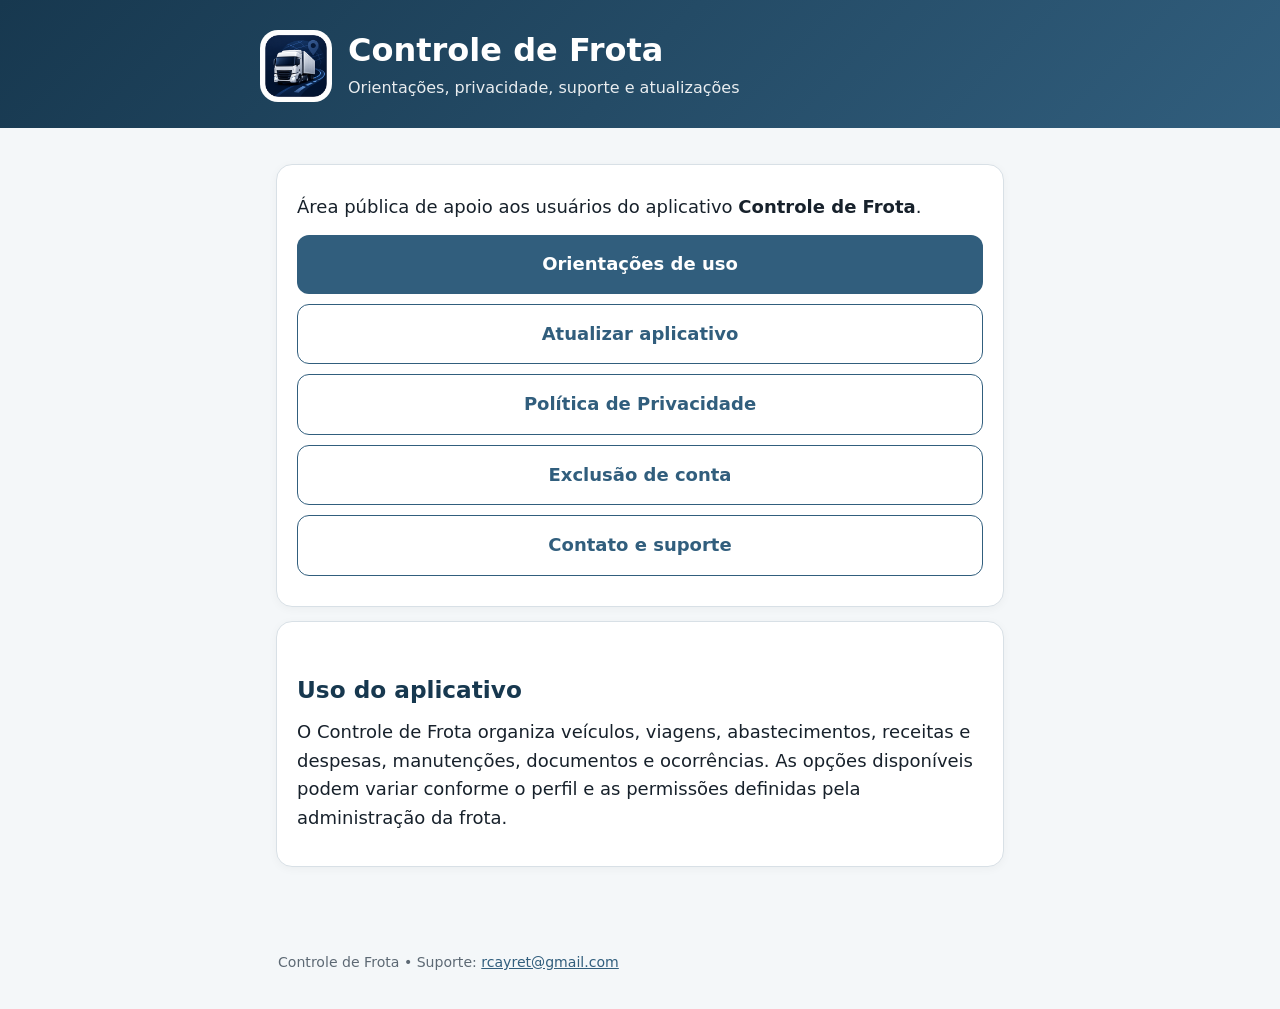
==== index.html @ 61c91149 "Publica site inicial do Controle de Frota Publica site inicial do Controle de Frota" ====
<!doctype html><html lang="pt-BR"><head><meta charset="utf-8"><meta name="viewport" content="width=device-width,initial-scale=1"><title>Controle de Frota</title><link rel="stylesheet" href="css/style.css"></head><body>
<header><div class="header-inner"><div class="brand"><img src="assets/app_icon.png" alt="Ícone Controle de Frota"><div><h1>Controle de Frota</h1><p class="subtitle">Orientações, privacidade, suporte e atualizações</p></div></div></div></header>
<main>
<div class="card"><p>Área pública de apoio aos usuários do aplicativo <strong>Controle de Frota</strong>.</p>
<a class="button" href="manual/">Orientações de uso</a>
<a class="button secondary" href="atualizar/">Atualizar aplicativo</a>
<a class="button secondary" href="privacidade/">Política de Privacidade</a>
<a class="button secondary" href="excluir-conta/">Exclusão de conta</a>
<a class="button secondary" href="contato/">Contato e suporte</a></div>
<div class="card"><h2>Uso do aplicativo</h2><p>O Controle de Frota organiza veículos, viagens, abastecimentos, receitas e despesas, manutenções, documentos e ocorrências. As opções disponíveis podem variar conforme o perfil e as permissões definidas pela administração da frota.</p></div>
</main><footer>Controle de Frota • Suporte: <a href="mailto:rcayret@gmail.com">rcayret@gmail.com</a></footer></body></html>
---- css/style.css ----
:root {
  color-scheme: light dark;
  --brand: #315e7d;
  --brand-dark: #17384f;
  --surface: #ffffff;
  --surface-alt: #f4f7f9;
  --text: #17212b;
  --muted: #5d6974;
  --border: #d8e0e6;
  --danger: #9b2530;
  --max: 760px;
}
* { box-sizing: border-box; }
html { scroll-behavior: smooth; }
body {
  margin: 0;
  font-family: system-ui, -apple-system, BlinkMacSystemFont, "Segoe UI", sans-serif;
  background: var(--surface-alt);
  color: var(--text);
  line-height: 1.58;
  font-size: 18px;
}
a { color: var(--brand); }
header {
  background: linear-gradient(135deg, var(--brand-dark), var(--brand));
  color: white;
  padding: 30px 20px 26px;
}
.header-inner, main, footer { max-width: var(--max); margin: 0 auto; }
.brand { display: flex; align-items: center; gap: 16px; }
.brand img { width: 72px; height: 72px; border-radius: 18px; }
h1 { font-size: 2rem; line-height: 1.15; margin: 0; }
.subtitle { opacity: .9; margin: 6px 0 0; font-size: 1rem; }
main { padding: 22px 16px 48px; }
.card {
  background: var(--surface);
  border: 1px solid var(--border);
  border-radius: 16px;
  padding: 20px;
  margin: 14px 0;
  box-shadow: 0 2px 10px rgba(0,0,0,.04);
}
h2 { font-size: 1.45rem; margin: 30px 0 10px; color: var(--brand-dark); }
h3 { font-size: 1.12rem; margin: 22px 0 6px; }
p { margin: 8px 0 14px; }
ul, ol { padding-left: 26px; }
li { margin: 7px 0; }
.button {
  display: block;
  width: 100%;
  padding: 15px 17px;
  margin: 10px 0;
  border-radius: 12px;
  background: var(--brand);
  color: white;
  text-decoration: none;
  font-weight: 700;
  text-align: center;
}
.button.secondary { background: transparent; color: var(--brand); border: 1px solid var(--brand); }
.button.disabled { background: #9aa6ae; pointer-events: none; }
.note {
  border-left: 5px solid var(--brand);
  padding: 12px 15px;
  background: #eaf2f7;
  border-radius: 8px;
}
.warning { border-left-color: var(--danger); background: #fbecef; }
.small { font-size: .9rem; color: var(--muted); }
.menu-item { padding: 14px 0; border-bottom: 1px solid var(--border); }
.menu-item:last-child { border-bottom: 0; }
.menu-item strong { display: block; font-size: 1.08rem; }
footer { padding: 22px 18px 36px; color: var(--muted); font-size: .88rem; }
code { font-size: .9em; }
@media (prefers-color-scheme: dark) {
  :root {
    --surface: #20262b;
    --surface-alt: #161a1e;
    --text: #edf2f5;
    --muted: #b5c0c8;
    --border: #39444c;
    --brand: #76a8c8;
    --brand-dark: #a8d2ec;
  }
  header { background: linear-gradient(135deg, #0f2737, #315e7d); }
  .note { background: #203643; }
  .warning { background: #44252a; }
}
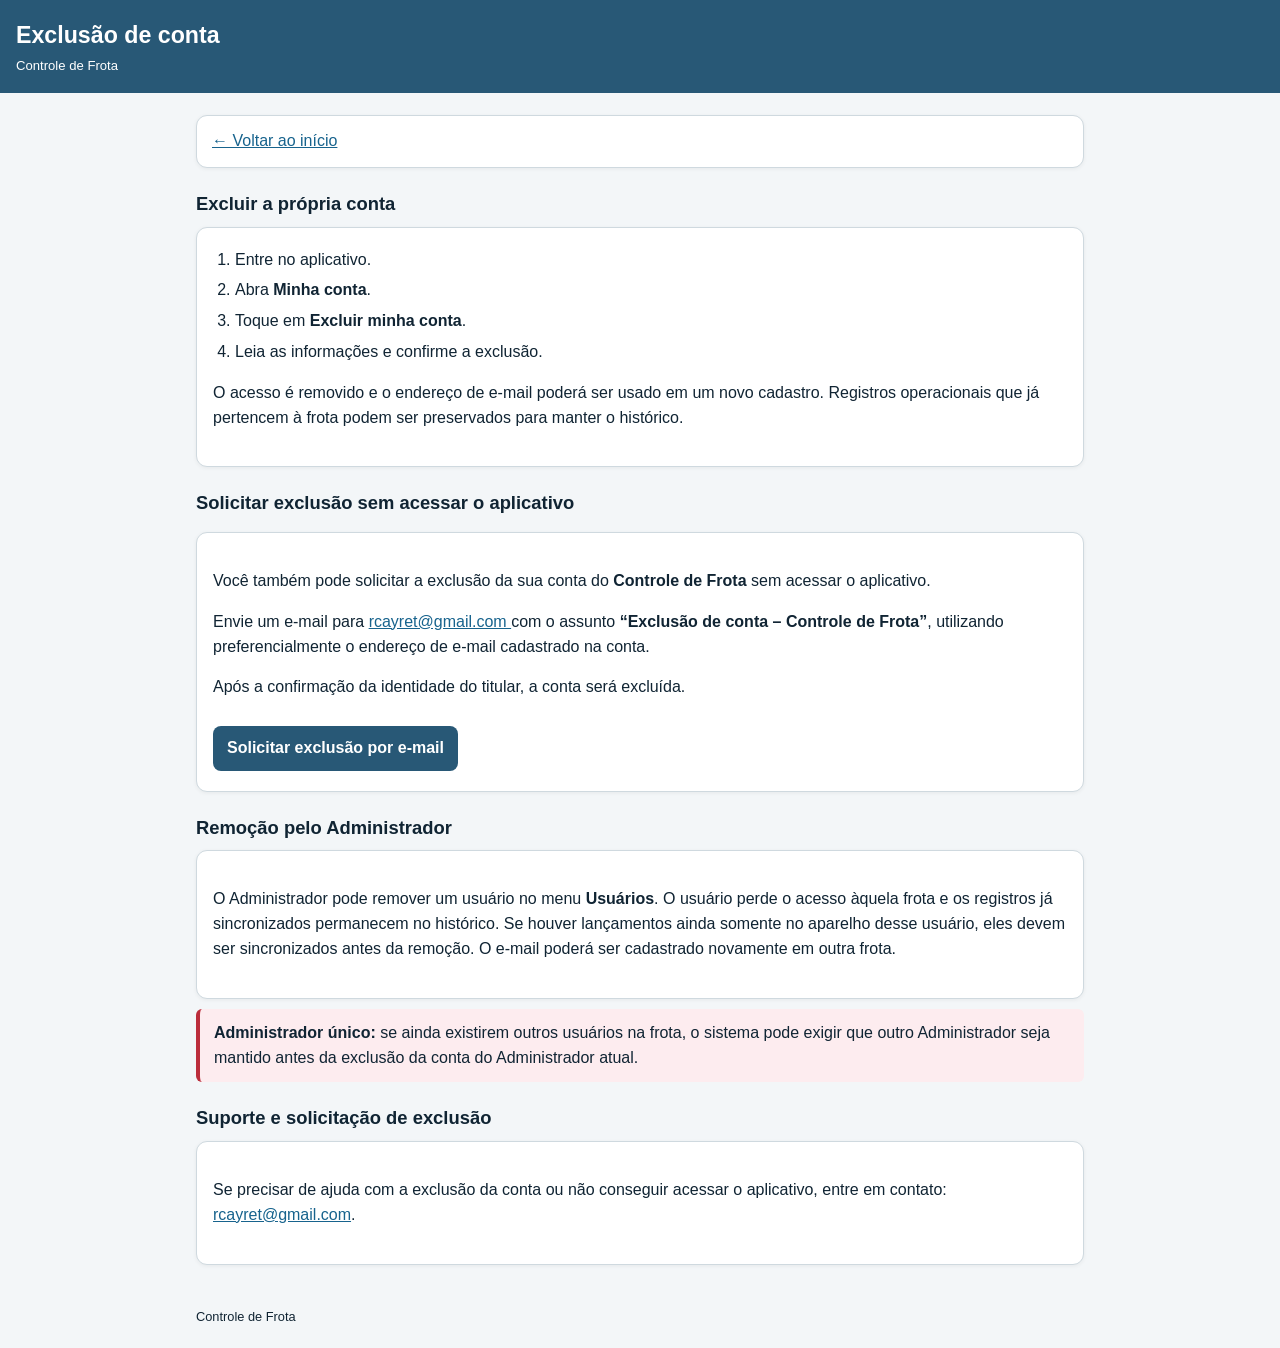
==== commit 9c0d8519: "Add files via upload" ====
--- a/index.html
+++ b/index.html
@@ -1,11 +1,218 @@
-<!doctype html><html lang="pt-BR"><head><meta charset="utf-8"><meta name="viewport" content="width=device-width,initial-scale=1"><title>Controle de Frota</title><link rel="stylesheet" href="css/style.css"></head><body>
-<header><div class="header-inner"><div class="brand"><img src="assets/app_icon.png" alt="Ícone Controle de Frota"><div><h1>Controle de Frota</h1><p class="subtitle">Orientações, privacidade, suporte e atualizações</p></div></div></div></header>
-<main>
-<div class="card"><p>Área pública de apoio aos usuários do aplicativo <strong>Controle de Frota</strong>.</p>
-<a class="button" href="manual/">Orientações de uso</a>
-<a class="button secondary" href="atualizar/">Atualizar aplicativo</a>
-<a class="button secondary" href="privacidade/">Política de Privacidade</a>
-<a class="button secondary" href="excluir-conta/">Exclusão de conta</a>
-<a class="button secondary" href="contato/">Contato e suporte</a></div>
-<div class="card"><h2>Uso do aplicativo</h2><p>O Controle de Frota organiza veículos, viagens, abastecimentos, receitas e despesas, manutenções, documentos e ocorrências. As opções disponíveis podem variar conforme o perfil e as permissões definidas pela administração da frota.</p></div>
-</main><footer>Controle de Frota • Suporte: <a href="mailto:rcayret@gmail.com">rcayret@gmail.com</a></footer></body></html>
+<!DOCTYPE html>
+<html lang="pt-BR">
+<head>
+  <meta charset="UTF-8">
+  <meta name="viewport" content="width=device-width, initial-scale=1.0">
+  <title>Exclusão de conta | Controle de Frota</title>
+  <meta name="description" content="Orientações para exclusão de conta e dados no aplicativo Controle de Frota.">
+  <style>
+    :root {
+      --azul: #285876;
+      --fundo: #f3f6f8;
+      --texto: #102433;
+      --borda: #cfd9df;
+      --link: #17638d;
+      --alerta-fundo: #fdecef;
+      --alerta-borda: #bb2d3b;
+    }
+
+    * {
+      box-sizing: border-box;
+    }
+
+    body {
+      margin: 0;
+      font-family: Arial, Helvetica, sans-serif;
+      color: var(--texto);
+      background: var(--fundo);
+      line-height: 1.55;
+    }
+
+    header {
+      background: var(--azul);
+      color: white;
+      padding: 18px 16px 17px;
+    }
+
+    header h1 {
+      margin: 0;
+      font-size: 1.45rem;
+    }
+
+    header p {
+      margin: 2px 0 0;
+      font-size: 0.82rem;
+    }
+
+    main {
+      max-width: 920px;
+      margin: 0 auto;
+      padding: 22px 16px 42px;
+    }
+
+    .voltar,
+    .card {
+      background: white;
+      border: 1px solid var(--borda);
+      border-radius: 11px;
+      box-shadow: 0 1px 4px rgba(0, 0, 0, 0.06);
+    }
+
+    .voltar {
+      padding: 13px 15px;
+      margin-bottom: 20px;
+    }
+
+    .voltar a,
+    a {
+      color: var(--link);
+    }
+
+    h2 {
+      margin: 22px 0 8px;
+      font-size: 1.15rem;
+    }
+
+    .card {
+      padding: 20px 16px;
+    }
+
+    ol {
+      padding-left: 22px;
+      margin-top: 0;
+    }
+
+    li {
+      margin-bottom: 6px;
+    }
+
+    .solicitacao {
+      margin-top: 14px;
+    }
+
+    .botao-email {
+      display: inline-block;
+      margin-top: 10px;
+      padding: 10px 14px;
+      border-radius: 8px;
+      background: var(--azul);
+      color: white;
+      text-decoration: none;
+      font-weight: 700;
+    }
+
+    .alerta {
+      margin-top: 10px;
+      padding: 12px 14px;
+      background: var(--alerta-fundo);
+      border-left: 4px solid var(--alerta-borda);
+      border-radius: 6px;
+    }
+
+    footer {
+      max-width: 920px;
+      margin: 0 auto;
+      padding: 0 16px 22px;
+      font-size: 0.8rem;
+    }
+
+    @media (max-width: 600px) {
+      header h1 {
+        font-size: 1.35rem;
+      }
+
+      main {
+        padding-top: 20px;
+      }
+
+      .card {
+        padding: 18px 13px;
+      }
+    }
+  </style>
+</head>
+<body>
+
+  <header>
+    <h1>Exclusão de conta</h1>
+    <p>Controle de Frota</p>
+  </header>
+
+  <main>
+    <div class="voltar">
+      <a href="../">← Voltar ao início</a>
+    </div>
+
+    <h2>Excluir a própria conta</h2>
+    <section class="card">
+      <ol>
+        <li>Entre no aplicativo.</li>
+        <li>Abra <strong>Minha conta</strong>.</li>
+        <li>Toque em <strong>Excluir minha conta</strong>.</li>
+        <li>Leia as informações e confirme a exclusão.</li>
+      </ol>
+
+      <p>
+        O acesso é removido e o endereço de e-mail poderá ser usado em um novo cadastro.
+        Registros operacionais que já pertencem à frota podem ser preservados para manter o histórico.
+      </p>
+    </section>
+
+    <h2>Solicitar exclusão sem acessar o aplicativo</h2>
+    <section class="card solicitacao">
+      <p>
+        Você também pode solicitar a exclusão da sua conta do <strong>Controle de Frota</strong>
+        sem acessar o aplicativo.
+      </p>
+
+      <p>
+        Envie um e-mail para
+        <a href="mailto:rcayret@gmail.com?subject=Exclus%C3%A3o%20de%20conta%20-%20Controle%20de%20Frota">
+          rcayret@gmail.com
+        </a>
+        com o assunto <strong>“Exclusão de conta – Controle de Frota”</strong>,
+        utilizando preferencialmente o endereço de e-mail cadastrado na conta.
+      </p>
+
+      <p>
+        Após a confirmação da identidade do titular, a conta será excluída.
+      </p>
+
+      <a class="botao-email"
+         href="mailto:rcayret@gmail.com?subject=Exclus%C3%A3o%20de%20conta%20-%20Controle%20de%20Frota">
+        Solicitar exclusão por e-mail
+      </a>
+    </section>
+
+    <h2>Remoção pelo Administrador</h2>
+    <section class="card">
+      <p>
+        O Administrador pode remover um usuário no menu <strong>Usuários</strong>.
+        O usuário perde o acesso àquela frota e os registros já sincronizados permanecem no histórico.
+        Se houver lançamentos ainda somente no aparelho desse usuário, eles devem ser sincronizados
+        antes da remoção. O e-mail poderá ser cadastrado novamente em outra frota.
+      </p>
+    </section>
+
+    <div class="alerta">
+      <strong>Administrador único:</strong>
+      se ainda existirem outros usuários na frota, o sistema pode exigir que outro Administrador
+      seja mantido antes da exclusão da conta do Administrador atual.
+    </div>
+
+    <h2>Suporte e solicitação de exclusão</h2>
+    <section class="card">
+      <p>
+        Se precisar de ajuda com a exclusão da conta ou não conseguir acessar o aplicativo,
+        entre em contato:
+        <a href="mailto:rcayret@gmail.com">rcayret@gmail.com</a>.
+      </p>
+    </section>
+  </main>
+
+  <footer>
+    Controle de Frota
+  </footer>
+
+</body>
+</html>
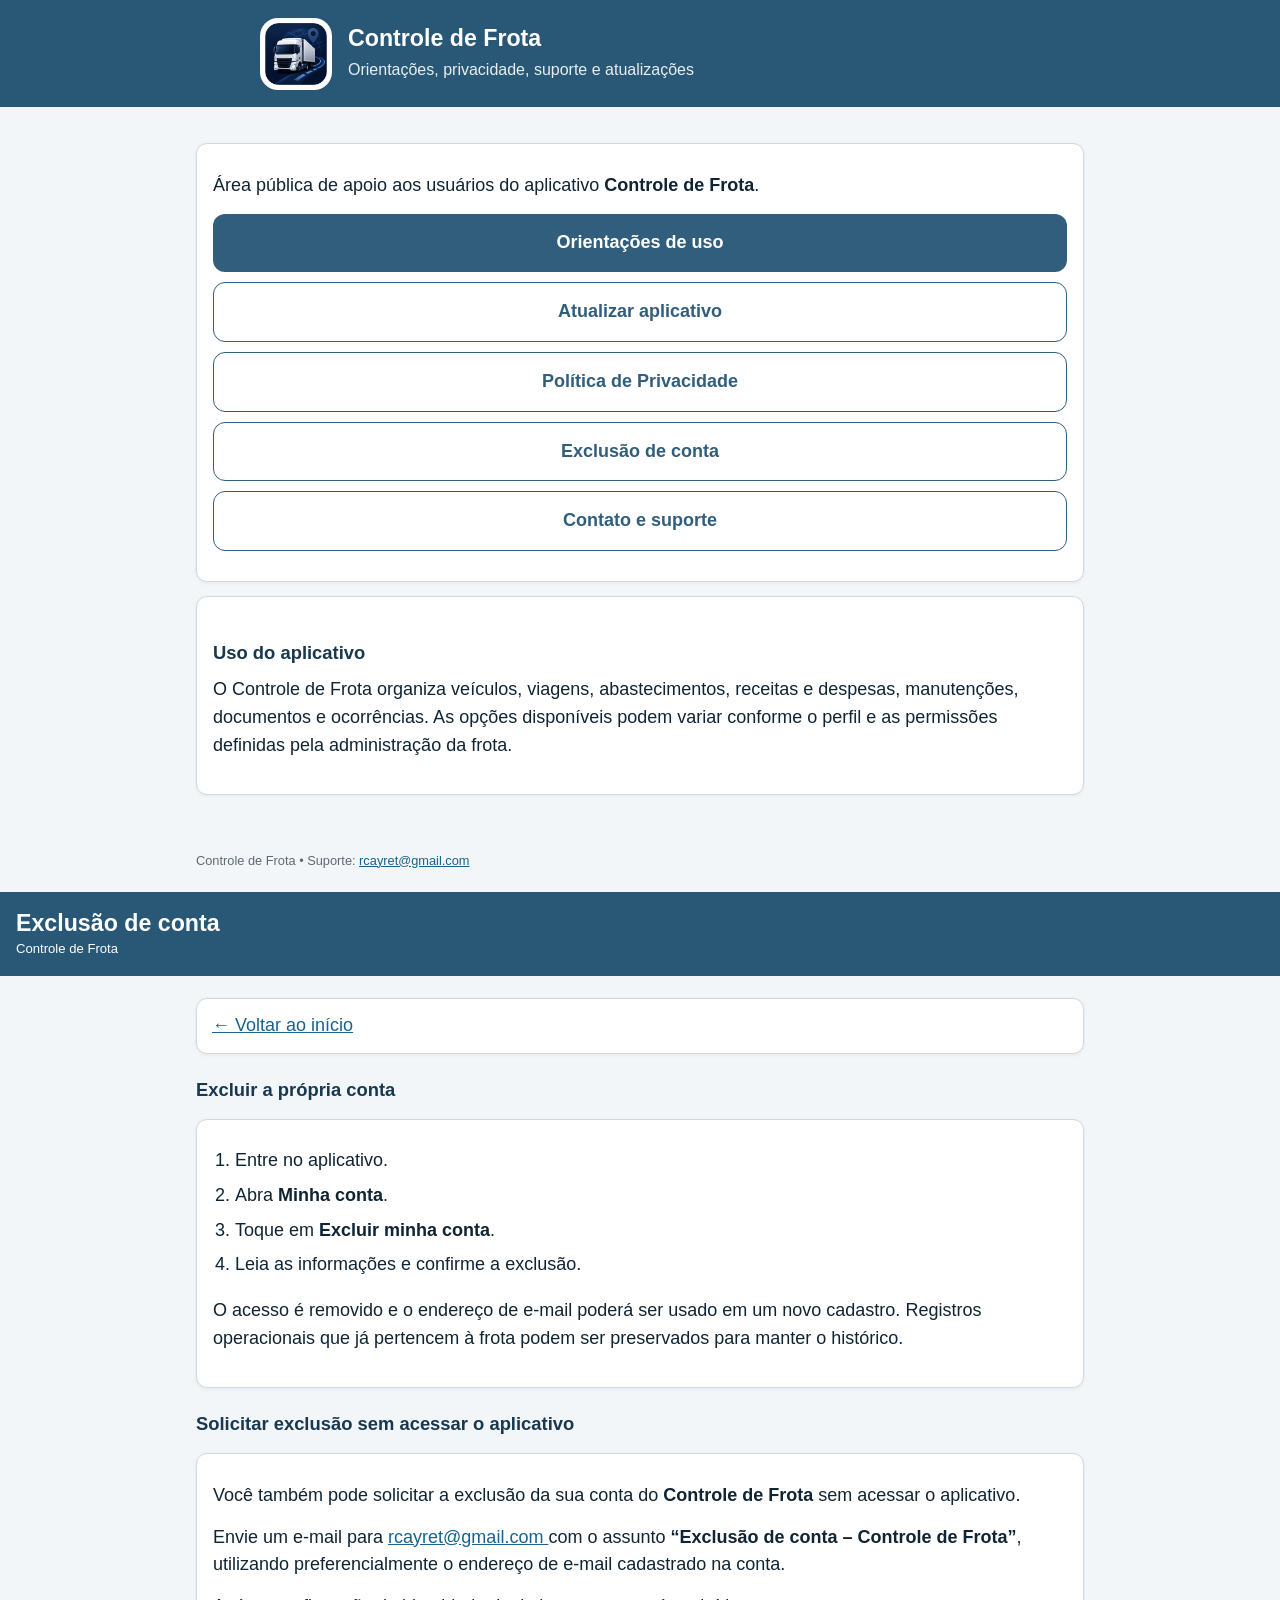
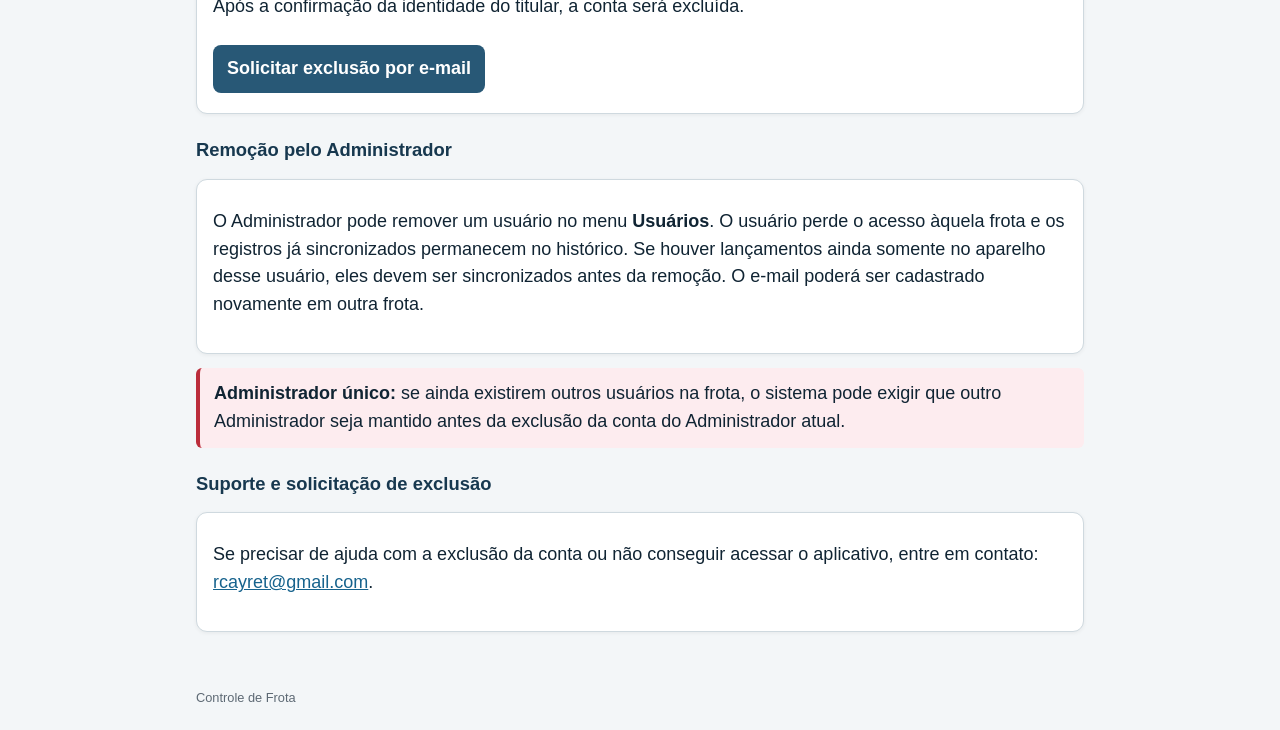
==== commit af471c12: "Restaurar página inicial" ====
--- a/index.html
+++ b/index.html
@@ -1,3 +1,14 @@
+<!doctype html><html lang="pt-BR"><head><meta charset="utf-8"><meta name="viewport" content="width=device-width,initial-scale=1"><title>Controle de Frota</title><link rel="stylesheet" href="css/style.css"></head><body>
+<header><div class="header-inner"><div class="brand"><img src="assets/app_icon.png" alt="Ícone Controle de Frota"><div><h1>Controle de Frota</h1><p class="subtitle">Orientações, privacidade, suporte e atualizações</p></div></div></div></header>
+<main>
+<div class="card"><p>Área pública de apoio aos usuários do aplicativo <strong>Controle de Frota</strong>.</p>
+<a class="button" href="manual/">Orientações de uso</a>
+<a class="button secondary" href="atualizar/">Atualizar aplicativo</a>
+<a class="button secondary" href="privacidade/">Política de Privacidade</a>
+<a class="button secondary" href="excluir-conta/">Exclusão de conta</a>
+<a class="button secondary" href="contato/">Contato e suporte</a></div>
+<div class="card"><h2>Uso do aplicativo</h2><p>O Controle de Frota organiza veículos, viagens, abastecimentos, receitas e despesas, manutenções, documentos e ocorrências. As opções disponíveis podem variar conforme o perfil e as permissões definidas pela administração da frota.</p></div>
+</main><footer>Controle de Frota • Suporte: <a href="mailto:rcayret@gmail.com">rcayret@gmail.com</a></footer></body></html>
 <!DOCTYPE html>
 <html lang="pt-BR">
 <head>
--- a/css/style.css
+++ b/css/style.css
@@ -0,0 +1,88 @@
+:root {
+  color-scheme: light dark;
+  --brand: #315e7d;
+  --brand-dark: #17384f;
+  --surface: #ffffff;
+  --surface-alt: #f4f7f9;
+  --text: #17212b;
+  --muted: #5d6974;
+  --border: #d8e0e6;
+  --danger: #9b2530;
+  --max: 760px;
+}
+* { box-sizing: border-box; }
+html { scroll-behavior: smooth; }
+body {
+  margin: 0;
+  font-family: system-ui, -apple-system, BlinkMacSystemFont, "Segoe UI", sans-serif;
+  background: var(--surface-alt);
+  color: var(--text);
+  line-height: 1.58;
+  font-size: 18px;
+}
+a { color: var(--brand); }
+header {
+  background: linear-gradient(135deg, var(--brand-dark), var(--brand));
+  color: white;
+  padding: 30px 20px 26px;
+}
+.header-inner, main, footer { max-width: var(--max); margin: 0 auto; }
+.brand { display: flex; align-items: center; gap: 16px; }
+.brand img { width: 72px; height: 72px; border-radius: 18px; }
+h1 { font-size: 2rem; line-height: 1.15; margin: 0; }
+.subtitle { opacity: .9; margin: 6px 0 0; font-size: 1rem; }
+main { padding: 22px 16px 48px; }
+.card {
+  background: var(--surface);
+  border: 1px solid var(--border);
+  border-radius: 16px;
+  padding: 20px;
+  margin: 14px 0;
+  box-shadow: 0 2px 10px rgba(0,0,0,.04);
+}
+h2 { font-size: 1.45rem; margin: 30px 0 10px; color: var(--brand-dark); }
+h3 { font-size: 1.12rem; margin: 22px 0 6px; }
+p { margin: 8px 0 14px; }
+ul, ol { padding-left: 26px; }
+li { margin: 7px 0; }
+.button {
+  display: block;
+  width: 100%;
+  padding: 15px 17px;
+  margin: 10px 0;
+  border-radius: 12px;
+  background: var(--brand);
+  color: white;
+  text-decoration: none;
+  font-weight: 700;
+  text-align: center;
+}
+.button.secondary { background: transparent; color: var(--brand); border: 1px solid var(--brand); }
+.button.disabled { background: #9aa6ae; pointer-events: none; }
+.note {
+  border-left: 5px solid var(--brand);
+  padding: 12px 15px;
+  background: #eaf2f7;
+  border-radius: 8px;
+}
+.warning { border-left-color: var(--danger); background: #fbecef; }
+.small { font-size: .9rem; color: var(--muted); }
+.menu-item { padding: 14px 0; border-bottom: 1px solid var(--border); }
+.menu-item:last-child { border-bottom: 0; }
+.menu-item strong { display: block; font-size: 1.08rem; }
+footer { padding: 22px 18px 36px; color: var(--muted); font-size: .88rem; }
+code { font-size: .9em; }
+@media (prefers-color-scheme: dark) {
+  :root {
+    --surface: #20262b;
+    --surface-alt: #161a1e;
+    --text: #edf2f5;
+    --muted: #b5c0c8;
+    --border: #39444c;
+    --brand: #76a8c8;
+    --brand-dark: #a8d2ec;
+  }
+  header { background: linear-gradient(135deg, #0f2737, #315e7d); }
+  .note { background: #203643; }
+  .warning { background: #44252a; }
+}
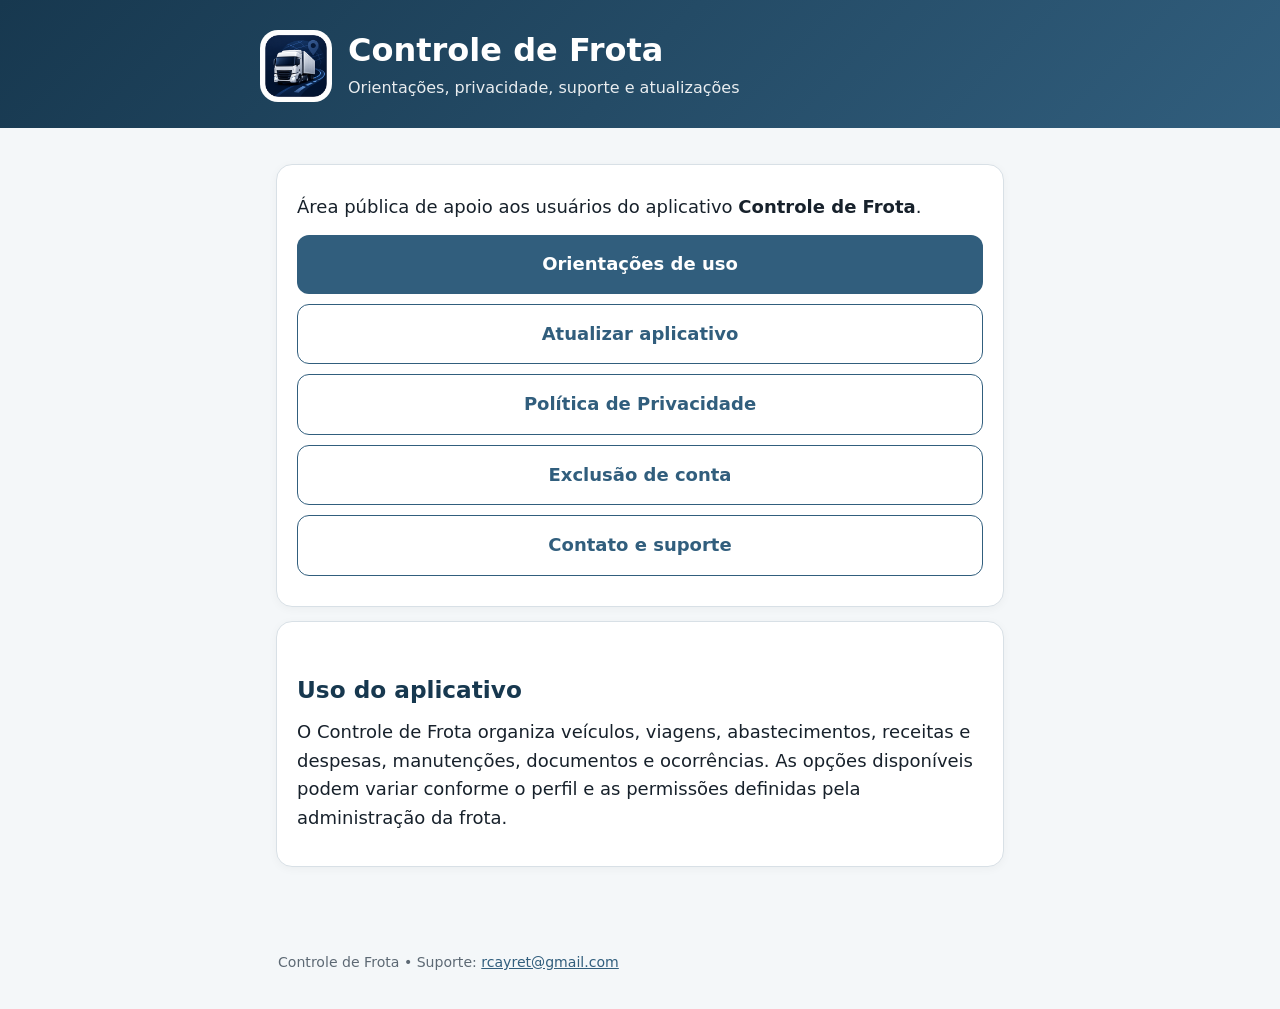
==== commit 5a59da69: "Add files via upload" ====
--- a/index.html
+++ b/index.html
@@ -9,221 +9,3 @@
 <a class="button secondary" href="contato/">Contato e suporte</a></div>
 <div class="card"><h2>Uso do aplicativo</h2><p>O Controle de Frota organiza veículos, viagens, abastecimentos, receitas e despesas, manutenções, documentos e ocorrências. As opções disponíveis podem variar conforme o perfil e as permissões definidas pela administração da frota.</p></div>
 </main><footer>Controle de Frota • Suporte: <a href="mailto:rcayret@gmail.com">rcayret@gmail.com</a></footer></body></html>
-<!DOCTYPE html>
-<html lang="pt-BR">
-<head>
-  <meta charset="UTF-8">
-  <meta name="viewport" content="width=device-width, initial-scale=1.0">
-  <title>Exclusão de conta | Controle de Frota</title>
-  <meta name="description" content="Orientações para exclusão de conta e dados no aplicativo Controle de Frota.">
-  <style>
-    :root {
-      --azul: #285876;
-      --fundo: #f3f6f8;
-      --texto: #102433;
-      --borda: #cfd9df;
-      --link: #17638d;
-      --alerta-fundo: #fdecef;
-      --alerta-borda: #bb2d3b;
-    }
-
-    * {
-      box-sizing: border-box;
-    }
-
-    body {
-      margin: 0;
-      font-family: Arial, Helvetica, sans-serif;
-      color: var(--texto);
-      background: var(--fundo);
-      line-height: 1.55;
-    }
-
-    header {
-      background: var(--azul);
-      color: white;
-      padding: 18px 16px 17px;
-    }
-
-    header h1 {
-      margin: 0;
-      font-size: 1.45rem;
-    }
-
-    header p {
-      margin: 2px 0 0;
-      font-size: 0.82rem;
-    }
-
-    main {
-      max-width: 920px;
-      margin: 0 auto;
-      padding: 22px 16px 42px;
-    }
-
-    .voltar,
-    .card {
-      background: white;
-      border: 1px solid var(--borda);
-      border-radius: 11px;
-      box-shadow: 0 1px 4px rgba(0, 0, 0, 0.06);
-    }
-
-    .voltar {
-      padding: 13px 15px;
-      margin-bottom: 20px;
-    }
-
-    .voltar a,
-    a {
-      color: var(--link);
-    }
-
-    h2 {
-      margin: 22px 0 8px;
-      font-size: 1.15rem;
-    }
-
-    .card {
-      padding: 20px 16px;
-    }
-
-    ol {
-      padding-left: 22px;
-      margin-top: 0;
-    }
-
-    li {
-      margin-bottom: 6px;
-    }
-
-    .solicitacao {
-      margin-top: 14px;
-    }
-
-    .botao-email {
-      display: inline-block;
-      margin-top: 10px;
-      padding: 10px 14px;
-      border-radius: 8px;
-      background: var(--azul);
-      color: white;
-      text-decoration: none;
-      font-weight: 700;
-    }
-
-    .alerta {
-      margin-top: 10px;
-      padding: 12px 14px;
-      background: var(--alerta-fundo);
-      border-left: 4px solid var(--alerta-borda);
-      border-radius: 6px;
-    }
-
-    footer {
-      max-width: 920px;
-      margin: 0 auto;
-      padding: 0 16px 22px;
-      font-size: 0.8rem;
-    }
-
-    @media (max-width: 600px) {
-      header h1 {
-        font-size: 1.35rem;
-      }
-
-      main {
-        padding-top: 20px;
-      }
-
-      .card {
-        padding: 18px 13px;
-      }
-    }
-  </style>
-</head>
-<body>
-
-  <header>
-    <h1>Exclusão de conta</h1>
-    <p>Controle de Frota</p>
-  </header>
-
-  <main>
-    <div class="voltar">
-      <a href="../">← Voltar ao início</a>
-    </div>
-
-    <h2>Excluir a própria conta</h2>
-    <section class="card">
-      <ol>
-        <li>Entre no aplicativo.</li>
-        <li>Abra <strong>Minha conta</strong>.</li>
-        <li>Toque em <strong>Excluir minha conta</strong>.</li>
-        <li>Leia as informações e confirme a exclusão.</li>
-      </ol>
-
-      <p>
-        O acesso é removido e o endereço de e-mail poderá ser usado em um novo cadastro.
-        Registros operacionais que já pertencem à frota podem ser preservados para manter o histórico.
-      </p>
-    </section>
-
-    <h2>Solicitar exclusão sem acessar o aplicativo</h2>
-    <section class="card solicitacao">
-      <p>
-        Você também pode solicitar a exclusão da sua conta do <strong>Controle de Frota</strong>
-        sem acessar o aplicativo.
-      </p>
-
-      <p>
-        Envie um e-mail para
-        <a href="mailto:rcayret@gmail.com?subject=Exclus%C3%A3o%20de%20conta%20-%20Controle%20de%20Frota">
-          rcayret@gmail.com
-        </a>
-        com o assunto <strong>“Exclusão de conta – Controle de Frota”</strong>,
-        utilizando preferencialmente o endereço de e-mail cadastrado na conta.
-      </p>
-
-      <p>
-        Após a confirmação da identidade do titular, a conta será excluída.
-      </p>
-
-      <a class="botao-email"
-         href="mailto:rcayret@gmail.com?subject=Exclus%C3%A3o%20de%20conta%20-%20Controle%20de%20Frota">
-        Solicitar exclusão por e-mail
-      </a>
-    </section>
-
-    <h2>Remoção pelo Administrador</h2>
-    <section class="card">
-      <p>
-        O Administrador pode remover um usuário no menu <strong>Usuários</strong>.
-        O usuário perde o acesso àquela frota e os registros já sincronizados permanecem no histórico.
-        Se houver lançamentos ainda somente no aparelho desse usuário, eles devem ser sincronizados
-        antes da remoção. O e-mail poderá ser cadastrado novamente em outra frota.
-      </p>
-    </section>
-
-    <div class="alerta">
-      <strong>Administrador único:</strong>
-      se ainda existirem outros usuários na frota, o sistema pode exigir que outro Administrador
-      seja mantido antes da exclusão da conta do Administrador atual.
-    </div>
-
-    <h2>Suporte e solicitação de exclusão</h2>
-    <section class="card">
-      <p>
-        Se precisar de ajuda com a exclusão da conta ou não conseguir acessar o aplicativo,
-        entre em contato:
-        <a href="mailto:rcayret@gmail.com">rcayret@gmail.com</a>.
-      </p>
-    </section>
-  </main>
-
-  <footer>
-    Controle de Frota
-  </footer>
-
-</body>
-</html>
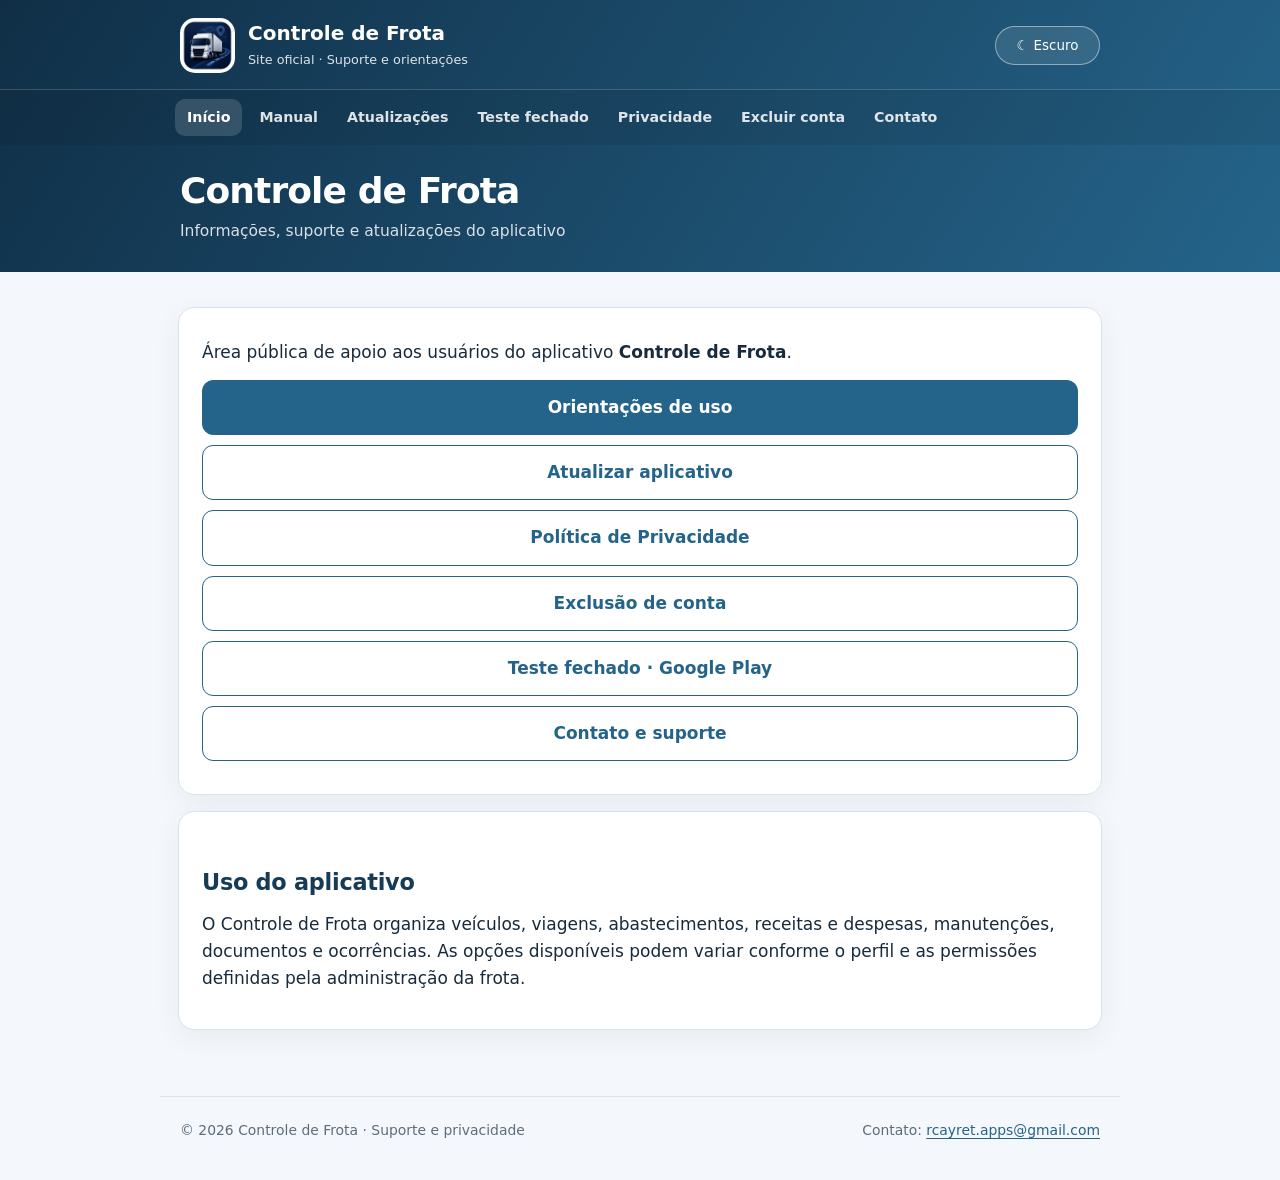
==== commit 79d90955: "Add files via upload" ====
--- a/index.html
+++ b/index.html
@@ -1,11 +1,23 @@
-<!doctype html><html lang="pt-BR"><head><meta charset="utf-8"><meta name="viewport" content="width=device-width,initial-scale=1"><title>Controle de Frota</title><link rel="stylesheet" href="css/style.css"></head><body>
-<header><div class="header-inner"><div class="brand"><img src="assets/app_icon.png" alt="Ícone Controle de Frota"><div><h1>Controle de Frota</h1><p class="subtitle">Orientações, privacidade, suporte e atualizações</p></div></div></div></header>
+<!doctype html><html lang="pt-BR"><head><meta charset="utf-8"><meta name="viewport" content="width=device-width,initial-scale=1"><title>Controle de Frota</title><link rel="stylesheet" href="css/style.css">  <script src="assets/theme.js" defer></script>
+</head><body>
+<header class="site-header">
+  <div class="header-inner">
+    <a class="brand" href="" aria-label="Controle de Frota, início">
+      <img src="assets/app_icon.png" alt="" width="55" height="55">
+      <span><span class="brand-name">Controle de Frota</span><span class="brand-subtitle">Site oficial · Suporte e orientações</span></span>
+    </a>
+    <button type="button" class="theme-toggle" data-theme-toggle aria-label="Alternar tema" title="Alternar tema"><span class="theme-icon" aria-hidden="true">☾</span><span class="theme-label">Escuro</span></button>
+  </div>
+  <nav class="site-nav" aria-label="Navegação principal"><div class="site-nav-inner"><a href="" aria-current="page">Início</a> <a href="manual/">Manual</a> <a href="atualizar/">Atualizações</a> <a href="teste/">Teste fechado</a> <a href="privacidade/">Privacidade</a> <a href="excluir-conta/">Excluir conta</a> <a href="contato/">Contato</a></div></nav>
+  <div class="page-heading"><h1>Controle de Frota</h1><p class="subtitle">Informações, suporte e atualizações do aplicativo</p></div>
+</header>
 <main>
 <div class="card"><p>Área pública de apoio aos usuários do aplicativo <strong>Controle de Frota</strong>.</p>
 <a class="button" href="manual/">Orientações de uso</a>
 <a class="button secondary" href="atualizar/">Atualizar aplicativo</a>
 <a class="button secondary" href="privacidade/">Política de Privacidade</a>
 <a class="button secondary" href="excluir-conta/">Exclusão de conta</a>
+<a class="button secondary" href="teste/">Teste fechado · Google Play</a>
 <a class="button secondary" href="contato/">Contato e suporte</a></div>
 <div class="card"><h2>Uso do aplicativo</h2><p>O Controle de Frota organiza veículos, viagens, abastecimentos, receitas e despesas, manutenções, documentos e ocorrências. As opções disponíveis podem variar conforme o perfil e as permissões definidas pela administração da frota.</p></div>
-</main><footer>Controle de Frota • Suporte: <a href="mailto:rcayret@gmail.com">rcayret@gmail.com</a></footer></body></html>
+</main><footer id="footer"><div class="footer-inner"><span>© 2026 Controle de Frota · Suporte e privacidade</span><span>Contato: <a href="mailto:rcayret.apps@gmail.com">rcayret.apps@gmail.com</a></span></div></footer></body></html>
--- a/css/style.css
+++ b/css/style.css
@@ -1,88 +1,114 @@
 :root {
-  color-scheme: light dark;
-  --brand: #315e7d;
-  --brand-dark: #17384f;
+  color-scheme: light;
+  --brand: #25648a;
+  --brand-strong: #153b57;
+  --brand-soft: #eaf3f9;
   --surface: #ffffff;
-  --surface-alt: #f4f7f9;
-  --text: #17212b;
-  --muted: #5d6974;
-  --border: #d8e0e6;
-  --danger: #9b2530;
-  --max: 760px;
+  --surface-alt: #f4f7fb;
+  --text: #172b3d;
+  --muted: #5c6d7c;
+  --border: #d9e3eb;
+  --danger: #a12b38;
+  --warning-bg: #fff0f2;
+  --shadow: 0 8px 28px rgba(22, 50, 73, .055);
+  --max: 960px;
+}
+:root[data-theme="dark"] {
+  color-scheme: dark;
+  --brand: #92c7eb;
+  --brand-strong: #d3eaff;
+  --brand-soft: #203d51;
+  --surface: #1b2936;
+  --surface-alt: #101b26;
+  --text: #edf5fb;
+  --muted: #b2c3d0;
+  --border: #364a5d;
+  --danger: #f3a1a9;
+  --warning-bg: #432932;
+  --shadow: 0 8px 30px rgba(0, 0, 0, .14);
+}
+@media (prefers-color-scheme: dark) {
+  :root:not([data-theme="light"]) {
+    color-scheme: dark;
+    --brand: #92c7eb;
+    --brand-strong: #d3eaff;
+    --brand-soft: #203d51;
+    --surface: #1b2936;
+    --surface-alt: #101b26;
+    --text: #edf5fb;
+    --muted: #b2c3d0;
+    --border: #364a5d;
+    --danger: #f3a1a9;
+    --warning-bg: #432932;
+    --shadow: 0 8px 30px rgba(0, 0, 0, .14);
+  }
 }
 * { box-sizing: border-box; }
 html { scroll-behavior: smooth; }
 body {
   margin: 0;
-  font-family: system-ui, -apple-system, BlinkMacSystemFont, "Segoe UI", sans-serif;
+  font-family: system-ui, -apple-system, BlinkMacSystemFont, 'Segoe UI', sans-serif;
   background: var(--surface-alt);
   color: var(--text);
-  line-height: 1.58;
-  font-size: 18px;
+  line-height: 1.6;
+  font-size: 17px;
 }
-a { color: var(--brand); }
-header {
-  background: linear-gradient(135deg, var(--brand-dark), var(--brand));
-  color: white;
-  padding: 30px 20px 26px;
-}
-.header-inner, main, footer { max-width: var(--max); margin: 0 auto; }
-.brand { display: flex; align-items: center; gap: 16px; }
-.brand img { width: 72px; height: 72px; border-radius: 18px; }
-h1 { font-size: 2rem; line-height: 1.15; margin: 0; }
-.subtitle { opacity: .9; margin: 6px 0 0; font-size: 1rem; }
-main { padding: 22px 16px 48px; }
-.card {
-  background: var(--surface);
-  border: 1px solid var(--border);
-  border-radius: 16px;
-  padding: 20px;
-  margin: 14px 0;
-  box-shadow: 0 2px 10px rgba(0,0,0,.04);
-}
-h2 { font-size: 1.45rem; margin: 30px 0 10px; color: var(--brand-dark); }
-h3 { font-size: 1.12rem; margin: 22px 0 6px; }
+a { color: var(--brand); text-underline-offset: 3px; }
+a:hover { text-decoration-thickness: 2px; }
+a:focus-visible,button:focus-visible { outline: 3px solid #fbbf24; outline-offset: 3px; }
+[hidden] { display: none !important; }
+.site-header { background: linear-gradient(123deg, #102f47, #25648a); color: #fff; }
+.header-inner, .site-nav-inner, main, footer { max-width: var(--max); margin: 0 auto; }
+.header-inner { display: flex; align-items: center; gap: 16px; justify-content: space-between; padding: 18px 20px 16px; }
+.brand { display: flex; align-items: center; gap: 13px; color: #fff; text-decoration: none; min-width: 0; }
+.brand:hover { text-decoration: none; }
+.brand img { width: 55px; height: 55px; border-radius: 15px; background: rgba(255,255,255,.15); }
+.brand-name { display: block; font-size: 1.25rem; line-height: 1.2; font-weight: 800; }
+.brand-subtitle { display: block; font-size: .8rem; opacity: .85; margin-top: 5px; }
+.theme-toggle { flex: none; border: 1px solid rgba(255,255,255,.45); color: #fff; background: rgba(255,255,255,.10); border-radius: 999px; padding: 8px 12px; font: inherit; font-size: .84rem; cursor: pointer; min-width: 105px; }
+.theme-toggle:hover { background: rgba(255,255,255,.19); }
+.theme-toggle .theme-icon { margin-right: 5px; }
+.site-nav { border-top: 1px solid rgba(255,255,255,.18); background: rgba(0,0,0,.08); }
+.site-nav-inner { display: flex; gap: 5px; overflow-x: auto; scrollbar-width: thin; padding: 9px 15px; }
+.site-nav a { white-space: nowrap; display: inline-flex; align-items:center; padding: 7px 12px; border-radius: 10px; color: rgba(255,255,255,.86); text-decoration: none; font-weight: 600; font-size: .89rem; }
+.site-nav a:hover, .site-nav a[aria-current="page"] { background: rgba(255,255,255,.15); color: #fff; }
+.page-heading { max-width: var(--max); margin: 0 auto; padding: 24px 20px 28px; }
+h1 { margin: 0; font-size: clamp(1.55rem, 3vw, 2.25rem); line-height: 1.2; letter-spacing: -.025em; }
+.subtitle { margin: 7px 0 0; opacity: .84; font-size: .97rem; }
+main { padding: 19px 18px 50px; min-height: 44vh; }
+.card { background: var(--surface); border: 1px solid var(--border); border-radius: 16px; padding: 23px; margin: 16px 0; box-shadow: var(--shadow); }
+h2 { color: var(--brand-strong); font-size: 1.4rem; margin: 30px 0 10px; letter-spacing:-.012em; }
+h3 { font-size: 1.1rem; margin: 22px 0 7px; }
 p { margin: 8px 0 14px; }
 ul, ol { padding-left: 26px; }
 li { margin: 7px 0; }
-.button {
-  display: block;
-  width: 100%;
-  padding: 15px 17px;
-  margin: 10px 0;
-  border-radius: 12px;
-  background: var(--brand);
-  color: white;
-  text-decoration: none;
-  font-weight: 700;
-  text-align: center;
+.button { display:block; width:100%; padding:13px 17px; margin:10px 0; border-radius:11px; color:#fff; background:#25648a; border:1px solid #25648a; text-align:center; text-decoration:none; font-weight:700; }
+.button:hover { background:#174a69; border-color:#174a69; text-decoration:none; }
+.button.secondary { background:transparent; color:var(--brand); border-color:var(--brand); }
+.button.secondary:hover { background:var(--brand-soft); }
+.button.disabled { background:#82919c; color:#fff; border-color:#82919c; pointer-events:none; }
+.note { border-left:4px solid var(--brand); padding:13px 16px; background:var(--brand-soft); border-radius:8px; margin:14px 0; }
+.warning { border-left-color:var(--danger); background:var(--warning-bg); }
+.small { color:var(--muted); font-size:.91rem; }
+.menu-item { border-bottom:1px solid var(--border); padding:14px 0; }
+.menu-item:last-child { border-bottom:0; }
+.menu-item strong { display:block; font-size:1.07rem; }
+footer { padding:22px 20px 38px; border-top:1px solid var(--border); color:var(--muted); font-size:.87rem; }
+.footer-inner { display:flex; flex-wrap:wrap; gap:8px 18px; align-items:center; justify-content:space-between; }
+footer a { overflow-wrap:anywhere; }
+code { font-size:.9em; overflow-wrap:anywhere; }
+@media (max-width:620px) {
+  body { font-size:16px; }
+  .brand-name { font-size:1.08rem; }
+  .brand-subtitle { display:none; }
+  .brand img { width:46px; height:46px; border-radius:12px; }
+  .header-inner { padding:13px 15px; }
+  .theme-toggle { font-size:.8rem; min-width:98px; padding:8px; }
+  .site-nav a { font-size:.86rem; }
+  .page-heading { padding:22px 17px; }
+  main { padding:12px 12px 38px; }
+  .card { padding:17px; border-radius:13px; }
 }
-.button.secondary { background: transparent; color: var(--brand); border: 1px solid var(--brand); }
-.button.disabled { background: #9aa6ae; pointer-events: none; }
-.note {
-  border-left: 5px solid var(--brand);
-  padding: 12px 15px;
-  background: #eaf2f7;
-  border-radius: 8px;
+@media (prefers-reduced-motion: no-preference) {
+  .button,.theme-toggle { transition:background-color .15s ease,border-color .15s ease; }
 }
-.warning { border-left-color: var(--danger); background: #fbecef; }
-.small { font-size: .9rem; color: var(--muted); }
-.menu-item { padding: 14px 0; border-bottom: 1px solid var(--border); }
-.menu-item:last-child { border-bottom: 0; }
-.menu-item strong { display: block; font-size: 1.08rem; }
-footer { padding: 22px 18px 36px; color: var(--muted); font-size: .88rem; }
-code { font-size: .9em; }
-@media (prefers-color-scheme: dark) {
-  :root {
-    --surface: #20262b;
-    --surface-alt: #161a1e;
-    --text: #edf2f5;
-    --muted: #b5c0c8;
-    --border: #39444c;
-    --brand: #76a8c8;
-    --brand-dark: #a8d2ec;
-  }
-  header { background: linear-gradient(135deg, #0f2737, #315e7d); }
-  .note { background: #203643; }
-  .warning { background: #44252a; }
-}
